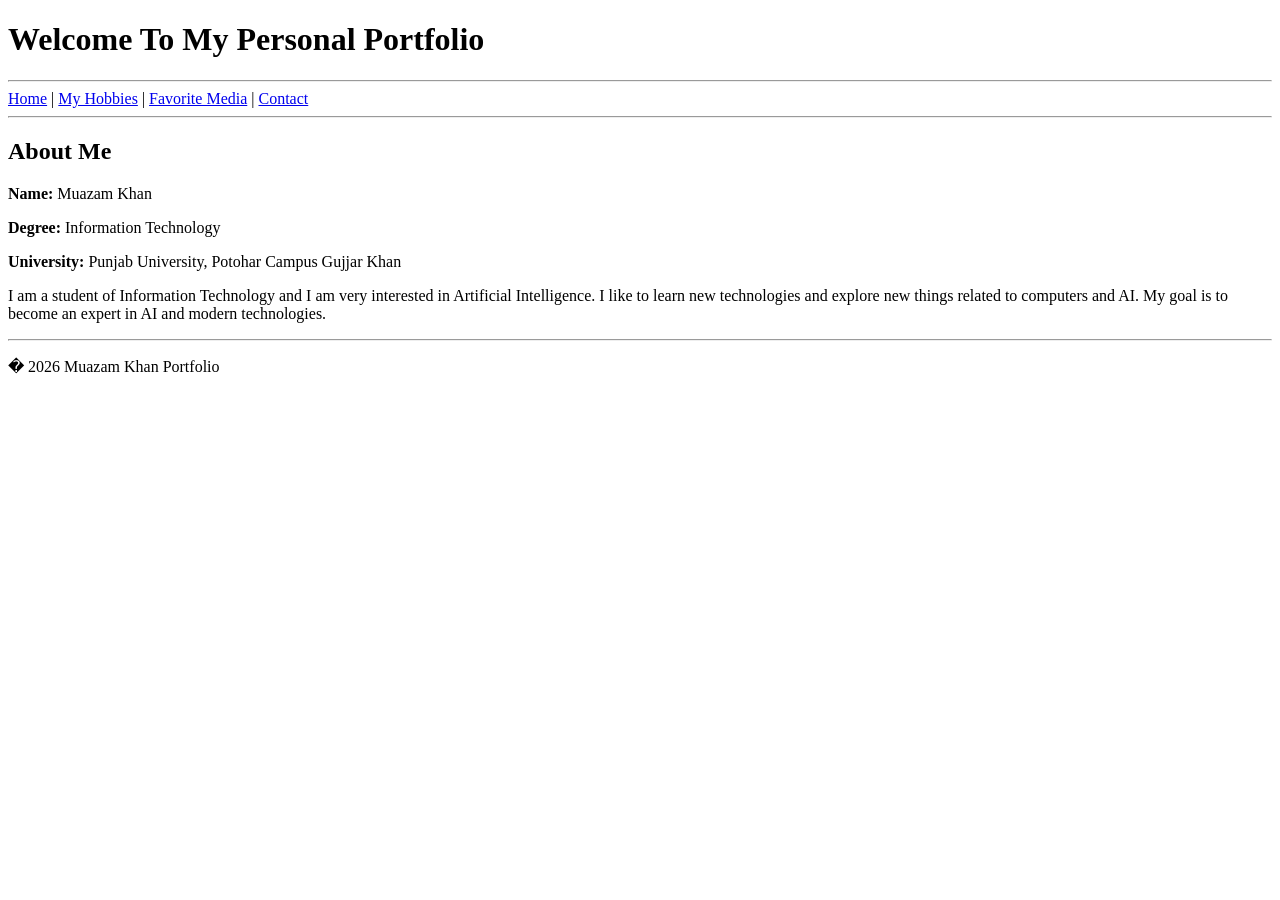
==== index.html @ 1c234b41 "Add files via upload" ====
<!DOCTYPE html><html><head><title>Muazam Khan Portfolio</title><!-- Favicon --><link rel="icon" href="https://cdn-icons-png.flaticon.com/512/3135/3135715.png"></head><body><header><h1>Welcome To My Personal Portfolio</h1><hr></header><nav><a href="index.html">Home</a> |<a href="hobbies.html">My Hobbies</a> |<a href="media.html">Favorite Media</a> |<a href="contact.html">Contact</a><hr></nav><section><h2>About Me</h2><p><b>Name:</b> Muazam Khan</p><p><b>Degree:</b> Information Technology</p><p><b>University:</b> Punjab University, Potohar Campus Gujjar Khan</p><article><p>I am a student of Information Technology and I am very interested in Artificial Intelligence.I like to learn new technologies and explore new things related to computers and AI.My goal is to become an expert in AI and modern technologies.</p></article></section><footer><hr><p>� 2026 Muazam Khan Portfolio</p></footer></body></html>
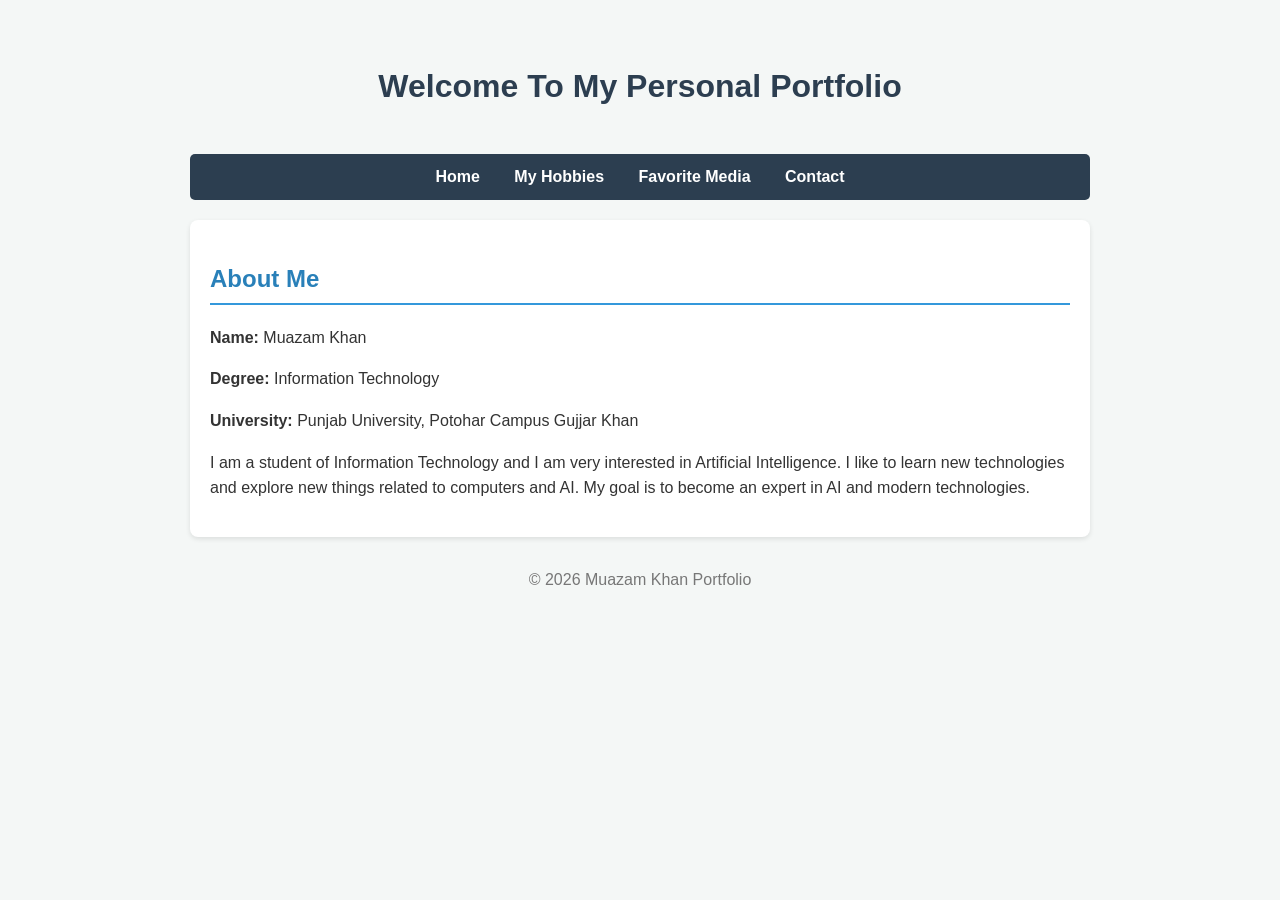
==== commit d2f5c32a: "Update index.html" ====
--- a/index.html
+++ b/index.html
@@ -1,50 +1,34 @@
-<!DOCTYPE html>-<html>-<head>-<title>Muazam Khan Portfolio</title>--<!-- Favicon -->-<link rel="icon" href="https://cdn-icons-png.flaticon.com/512/3135/3135715.png">--</head>--<body>--<header>-<h1>Welcome To My Personal Portfolio</h1>-<hr>-</header>--<nav>-<a href="index.html">Home</a> |-<a href="hobbies.html">My Hobbies</a> |-<a href="media.html">Favorite Media</a> |-<a href="contact.html">Contact</a>-<hr>-</nav>--<section>--<h2>About Me</h2>--<p><b>Name:</b> Muazam Khan</p>-<p><b>Degree:</b> Information Technology</p>-<p><b>University:</b> Punjab University, Potohar Campus Gujjar Khan</p>--<article>-<p>-I am a student of Information Technology and I am very interested in Artificial Intelligence.-I like to learn new technologies and explore new things related to computers and AI.-My goal is to become an expert in AI and modern technologies.-</p>-</article>--</section>--<footer>-<hr>-<p>� 2026 Muazam Khan Portfolio</p>-</footer>--</body>-</html>+<!DOCTYPE html>
+<html>
+<head>
+    <title>Muazam Khan Portfolio</title>
+    <link rel="icon" href="https://cdn-icons-png.flaticon.com/512/3135/3135715.png">
+    <link rel="stylesheet" href="style.css">
+</head>
+<body>
+    <header>
+        <h1>Welcome To My Personal Portfolio</h1>
+    </header>
+    
+    <nav>
+        <a href="index.html">Home</a>
+        <a href="hobbies.html">My Hobbies</a>
+        <a href="media.html">Favorite Media</a>
+        <a href="contact.html">Contact</a>
+    </nav>
+
+    <section>
+        <h2>About Me</h2>
+        <p><b>Name:</b> Muazam Khan</p>
+        <p><b>Degree:</b> Information Technology</p>
+        <p><b>University:</b> Punjab University, Potohar Campus Gujjar Khan</p>
+        <article>
+            <p>I am a student of Information Technology and I am very interested in Artificial Intelligence. I like to learn new technologies and explore new things related to computers and AI. My goal is to become an expert in AI and modern technologies.</p>
+        </article>
+    </section>
+
+    <footer>
+        <p>© 2026 Muazam Khan Portfolio</p>
+    </footer>
+</body>
+</html>
--- a/style.css
+++ b/style.css
@@ -0,0 +1,81 @@
+/* General Layout */
+body {
+    font-family: 'Segoe UI', Tahoma, Geneva, Verdana, sans-serif;
+    line-height: 1.6;
+    background-color: #f4f7f6;
+    color: #333;
+    max-width: 900px;
+    margin: 0 auto;
+    padding: 20px;
+}
+
+/* Header and Navigation */
+header h1 {
+    color: #2c3e50;
+    text-align: center;
+    padding: 20px 0;
+}
+
+nav {
+    text-align: center;
+    background: #2c3e50;
+    padding: 10px;
+    border-radius: 5px;
+    margin-bottom: 20px;
+}
+
+nav a {
+    color: white;
+    text-decoration: none;
+    margin: 0 15px;
+    font-weight: bold;
+}
+
+nav a:hover {
+    color: #3498db;
+}
+
+/* Sections and Tables */
+section {
+    background: white;
+    padding: 20px;
+    border-radius: 8px;
+    box-shadow: 0 2px 5px rgba(0,0,0,0.1);
+}
+
+h2 {
+    color: #2980b9;
+    border-bottom: 2px solid #3498db;
+    padding-bottom: 5px;
+}
+
+table {
+    width: 100%;
+    border-collapse: collapse;
+    margin: 20px 0;
+}
+
+th, td {
+    padding: 12px;
+    border: 1px solid #ddd;
+    text-align: left;
+}
+
+th {
+    background-color: #3498db;
+    color: white;
+}
+
+/* Media styling */
+iframe, img {
+    max-width: 100%;
+    border-radius: 8px;
+    display: block;
+    margin: 10px auto;
+}
+
+footer {
+    text-align: center;
+    margin-top: 30px;
+    color: #777;
+}
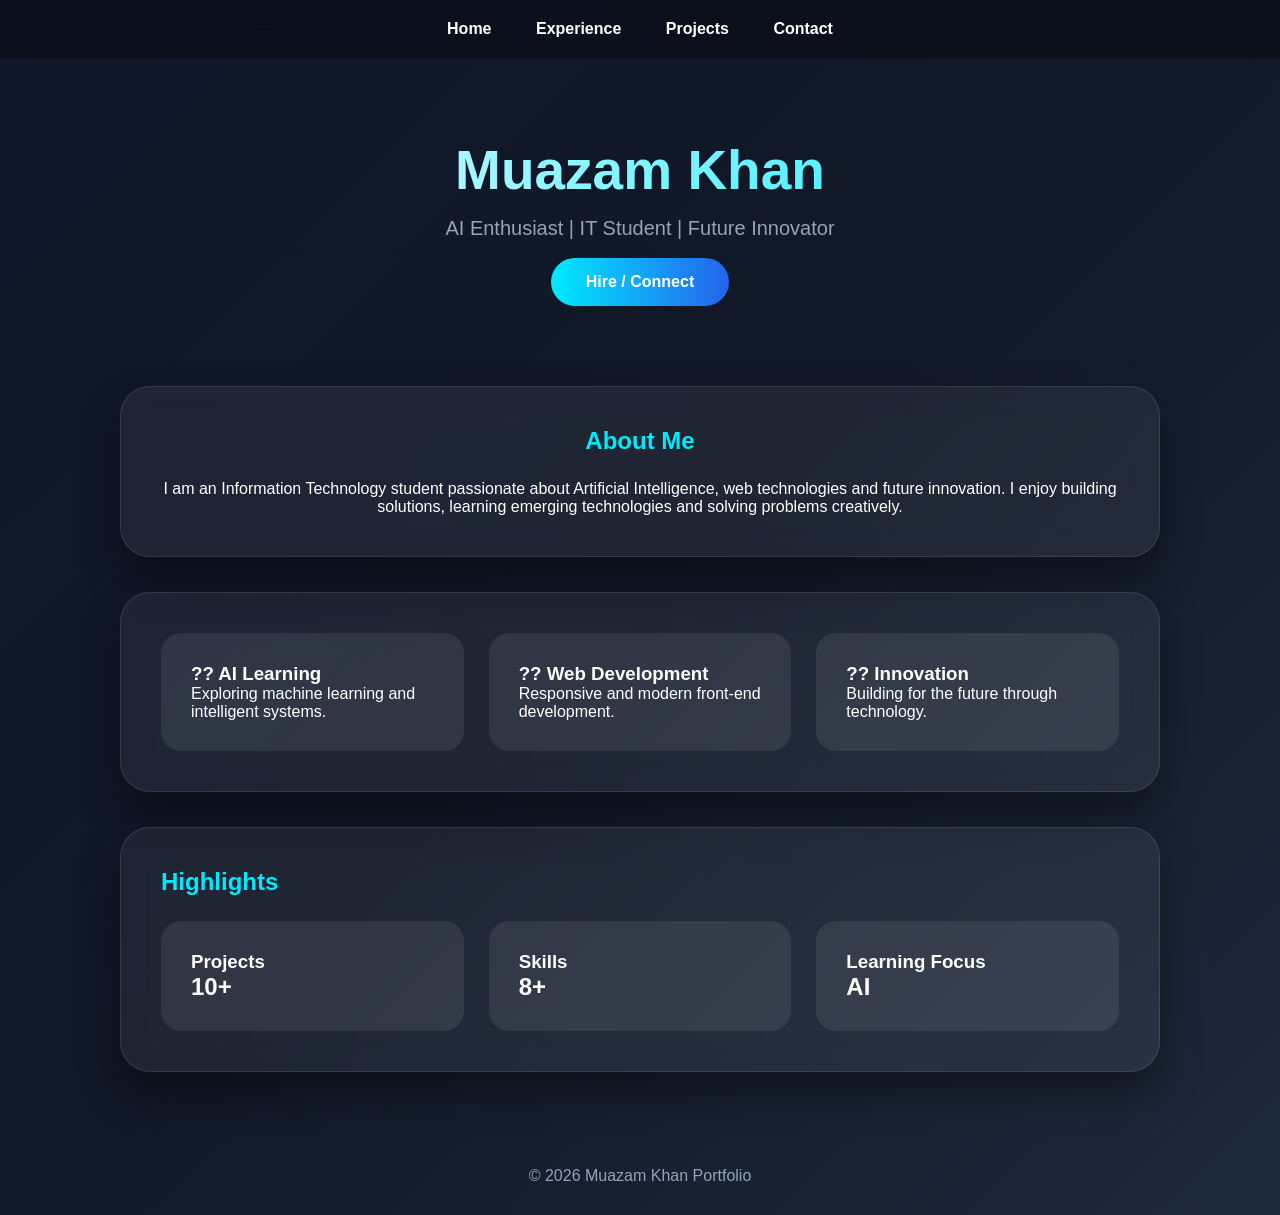
==== commit 27c461a9: "Update index.html" ====
--- a/index.html
+++ b/index.html
@@ -1,34 +1,84 @@
 <!DOCTYPE html>
-<html>
+<html lang="en">
 <head>
-    <title>Muazam Khan Portfolio</title>
-    <link rel="icon" href="https://cdn-icons-png.flaticon.com/512/3135/3135715.png">
-    <link rel="stylesheet" href="style.css">
+<meta charset="UTF-8">
+<meta name="viewport" content="width=device-width,initial-scale=1.0">
+<title>Muazam Khan Portfolio</title>
+<link rel="stylesheet" href="style.css">
 </head>
 <body>
-    <header>
-        <h1>Welcome To My Personal Portfolio</h1>
-    </header>
-    
-    <nav>
-        <a href="index.html">Home</a>
-        <a href="hobbies.html">My Hobbies</a>
-        <a href="media.html">Favorite Media</a>
-        <a href="contact.html">Contact</a>
-    </nav>
 
-    <section>
-        <h2>About Me</h2>
-        <p><b>Name:</b> Muazam Khan</p>
-        <p><b>Degree:</b> Information Technology</p>
-        <p><b>University:</b> Punjab University, Potohar Campus Gujjar Khan</p>
-        <article>
-            <p>I am a student of Information Technology and I am very interested in Artificial Intelligence. I like to learn new technologies and explore new things related to computers and AI. My goal is to become an expert in AI and modern technologies.</p>
-        </article>
-    </section>
+<nav>
+<a href="index.html">Home</a>
+<a href="hobbies.html">Experience</a>
+<a href="media.html">Projects</a>
+<a href="contact.html">Contact</a>
+</nav>
 
-    <footer>
-        <p>© 2026 Muazam Khan Portfolio</p>
-    </footer>
+<section class="hero-small">
+<h1>Muazam Khan</h1>
+<p>AI Enthusiast | IT Student | Future Innovator</p>
+<br>
+<a href="contact.html" class="btn">Hire / Connect</a>
+</section>
+
+<div class="container">
+
+<section class="card center">
+<h2>About Me</h2>
+<p>
+I am an Information Technology student passionate about Artificial Intelligence,
+web technologies and future innovation. I enjoy building solutions,
+learning emerging technologies and solving problems creatively.
+</p>
+</section>
+
+<section class="card grid">
+
+<div class="mini-card">
+<h3>?? AI Learning</h3>
+<p>Exploring machine learning and intelligent systems.</p>
+</div>
+
+<div class="mini-card">
+<h3>?? Web Development</h3>
+<p>Responsive and modern front-end development.</p>
+</div>
+
+<div class="mini-card">
+<h3>?? Innovation</h3>
+<p>Building for the future through technology.</p>
+</div>
+
+</section>
+
+<section class="card">
+<h2>Highlights</h2>
+
+<div class="grid">
+<div class="contact-box">
+<h3>Projects</h3>
+<h1>10+</h1>
+</div>
+
+<div class="contact-box">
+<h3>Skills</h3>
+<h1>8+</h1>
+</div>
+
+<div class="contact-box">
+<h3>Learning Focus</h3>
+<h1>AI</h1>
+</div>
+</div>
+
+</section>
+
+</div>
+
+<footer>
+© 2026 Muazam Khan Portfolio
+</footer>
+
 </body>
 </html>
--- a/style.css
+++ b/style.css
@@ -1,81 +1,179 @@
-/* General Layout */
-body {
-    font-family: 'Segoe UI', Tahoma, Geneva, Verdana, sans-serif;
-    line-height: 1.6;
-    background-color: #f4f7f6;
-    color: #333;
-    max-width: 900px;
-    margin: 0 auto;
-    padding: 20px;
+*{
+margin:0;
+padding:0;
+box-sizing:border-box;
+font-family:'Segoe UI',sans-serif;
 }
 
-/* Header and Navigation */
-header h1 {
-    color: #2c3e50;
-    text-align: center;
-    padding: 20px 0;
+body{
+background: linear-gradient(135deg,#0f172a,#111827,#1e293b);
+color:white;
+min-height:100vh;
 }
 
-nav {
-    text-align: center;
-    background: #2c3e50;
-    padding: 10px;
-    border-radius: 5px;
-    margin-bottom: 20px;
+nav{
+padding:20px;
+text-align:center;
+backdrop-filter:blur(14px);
+background:rgba(0,0,0,.3);
+position:sticky;
+top:0;
+z-index:1000;
 }
 
-nav a {
-    color: white;
-    text-decoration: none;
-    margin: 0 15px;
-    font-weight: bold;
+nav a{
+color:white;
+text-decoration:none;
+margin:0 20px;
+font-weight:600;
+transition:.3s;
 }
 
-nav a:hover {
-    color: #3498db;
+nav a:hover{
+color:#00f0ff;
 }
 
-/* Sections and Tables */
-section {
-    background: white;
-    padding: 20px;
-    border-radius: 8px;
-    box-shadow: 0 2px 5px rgba(0,0,0,0.1);
+.hero-small{
+text-align:center;
+padding:80px 20px 50px;
 }
 
-h2 {
-    color: #2980b9;
-    border-bottom: 2px solid #3498db;
-    padding-bottom: 5px;
+.hero-small h1{
+font-size:55px;
+background:linear-gradient(to right,#fff,#00eaff);
+-webkit-background-clip:text;
+-webkit-text-fill-color:transparent;
+margin-bottom:15px;
 }
 
-table {
-    width: 100%;
-    border-collapse: collapse;
-    margin: 20px 0;
+.hero-small p{
+font-size:20px;
+color:#94a3b8;
 }
 
-th, td {
-    padding: 12px;
-    border: 1px solid #ddd;
-    text-align: left;
+.container{
+max-width:1100px;
+margin:auto;
+padding:30px;
 }
 
-th {
-    background-color: #3498db;
-    color: white;
+.card{
+background:rgba(255,255,255,.06);
+backdrop-filter:blur(15px);
+padding:40px;
+border-radius:30px;
+margin-bottom:35px;
+box-shadow:0 20px 40px rgba(0,0,0,.4);
+border:1px solid rgba(255,255,255,.1);
 }
 
-/* Media styling */
-iframe, img {
-    max-width: 100%;
-    border-radius: 8px;
-    display: block;
-    margin: 10px auto;
+h2{
+color:#00eaff;
+margin-bottom:25px;
 }
 
-footer {
-    text-align: center;
-    margin-top: 30px;
-    color: #777;
+.grid{
+display:grid;
+grid-template-columns:repeat(auto-fit,minmax(250px,1fr));
+gap:25px;
 }
+
+.mini-card,.contact-box{
+background:rgba(255,255,255,.08);
+padding:30px;
+border-radius:20px;
+transition:.4s;
+}
+
+.mini-card:hover,
+.contact-box:hover{
+transform:translateY(-10px);
+}
+
+.skill-box{
+margin-bottom:30px;
+}
+
+.skill{
+background:#1e293b;
+height:28px;
+border-radius:30px;
+overflow:hidden;
+margin-top:10px;
+}
+
+.skill span{
+display:block;
+height:100%;
+background:linear-gradient(to right,#00eaff,#2563eb);
+text-align:right;
+padding-right:12px;
+line-height:28px;
+font-size:14px;
+font-weight:bold;
+}
+
+.btn{
+display:inline-block;
+background:linear-gradient(to right,#00eaff,#2563eb);
+padding:15px 35px;
+border-radius:40px;
+text-decoration:none;
+color:white;
+font-weight:bold;
+transition:.3s;
+}
+
+.btn:hover{
+transform:scale(1.05);
+}
+
+.center{
+text-align:center;
+}
+
+.contact-form{
+max-width:600px;
+margin:auto;
+}
+
+input,textarea{
+width:100%;
+padding:16px;
+margin:12px 0;
+border:none;
+border-radius:15px;
+background:#1e293b;
+color:white;
+}
+
+textarea{
+height:140px;
+}
+
+button{
+background:linear-gradient(to right,#00eaff,#2563eb);
+padding:15px 40px;
+border:none;
+border-radius:30px;
+color:white;
+font-weight:bold;
+cursor:pointer;
+margin-top:10px;
+}
+
+footer{
+text-align:center;
+padding:30px;
+color:#94a3b8;
+}
+
+@media(max-width:768px){
+.hero-small h1{
+font-size:40px;
+}
+nav a{
+display:block;
+margin:12px;
+}
+}
